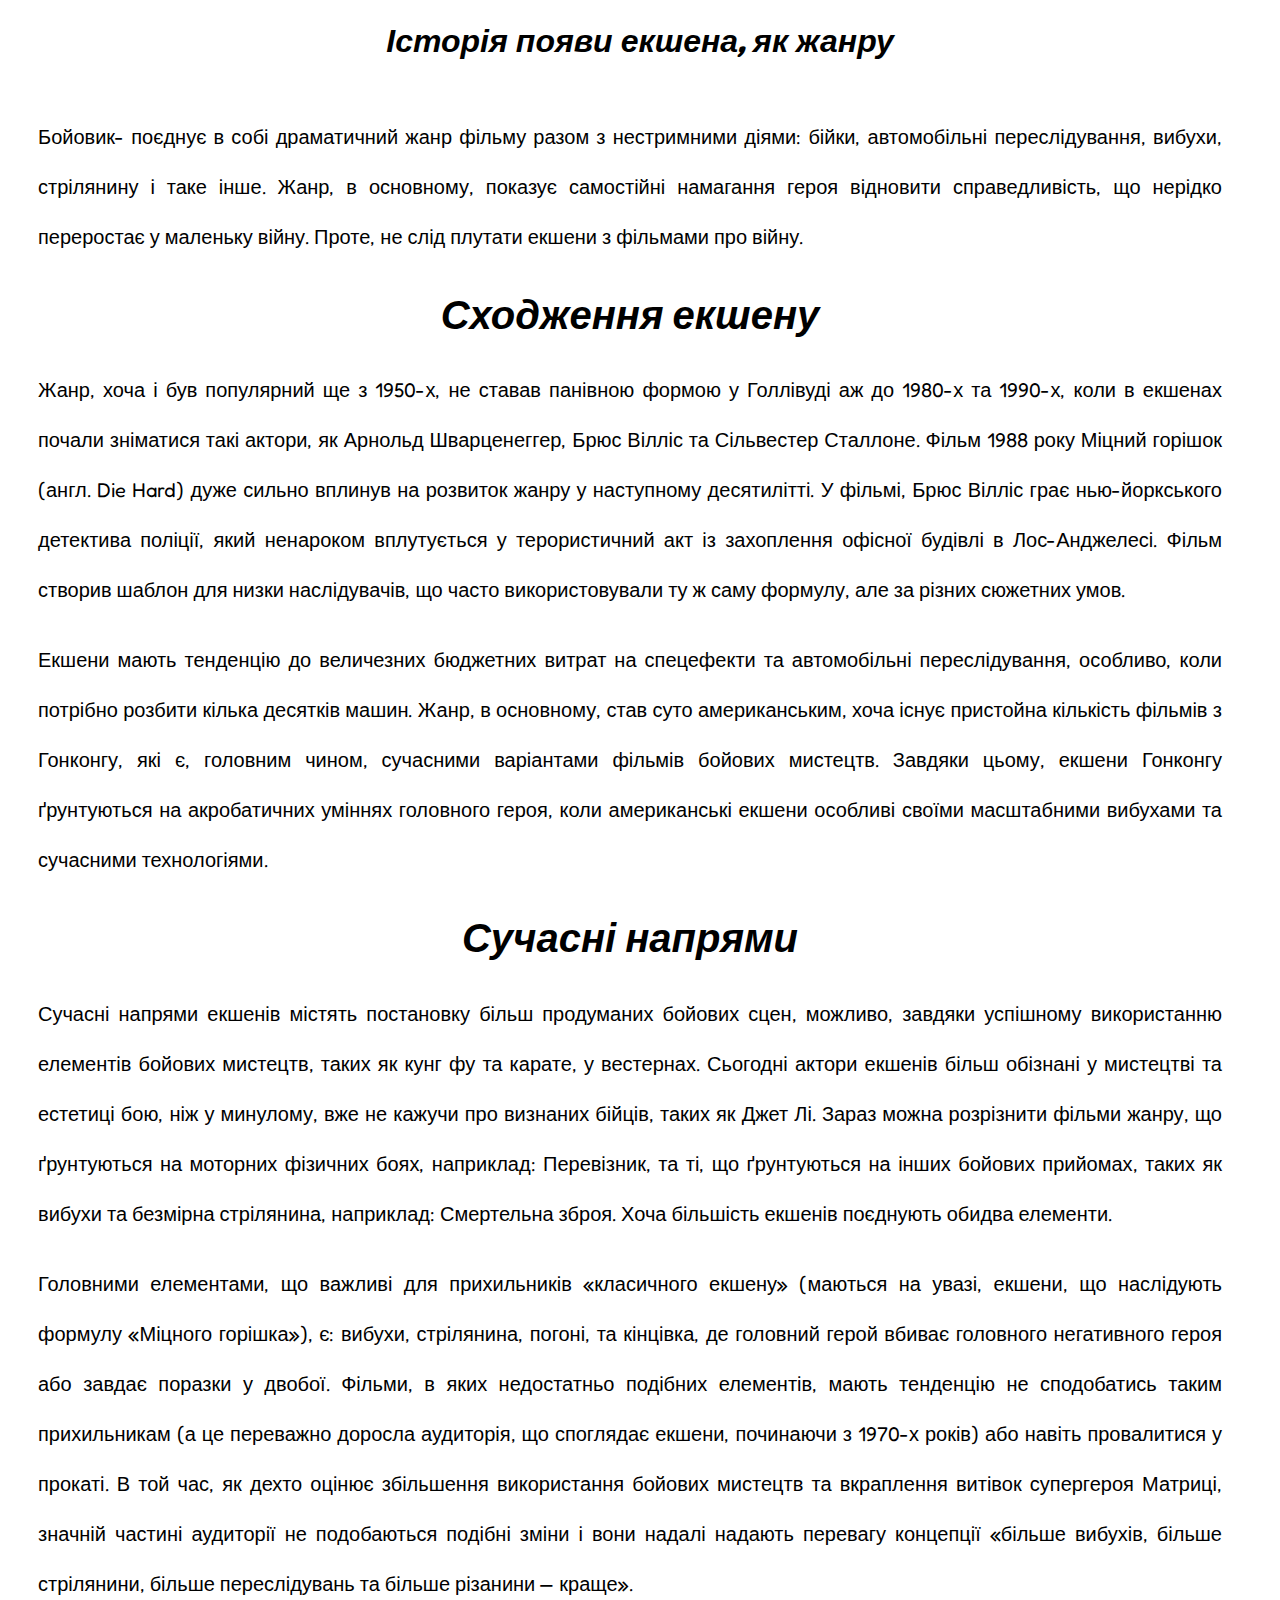
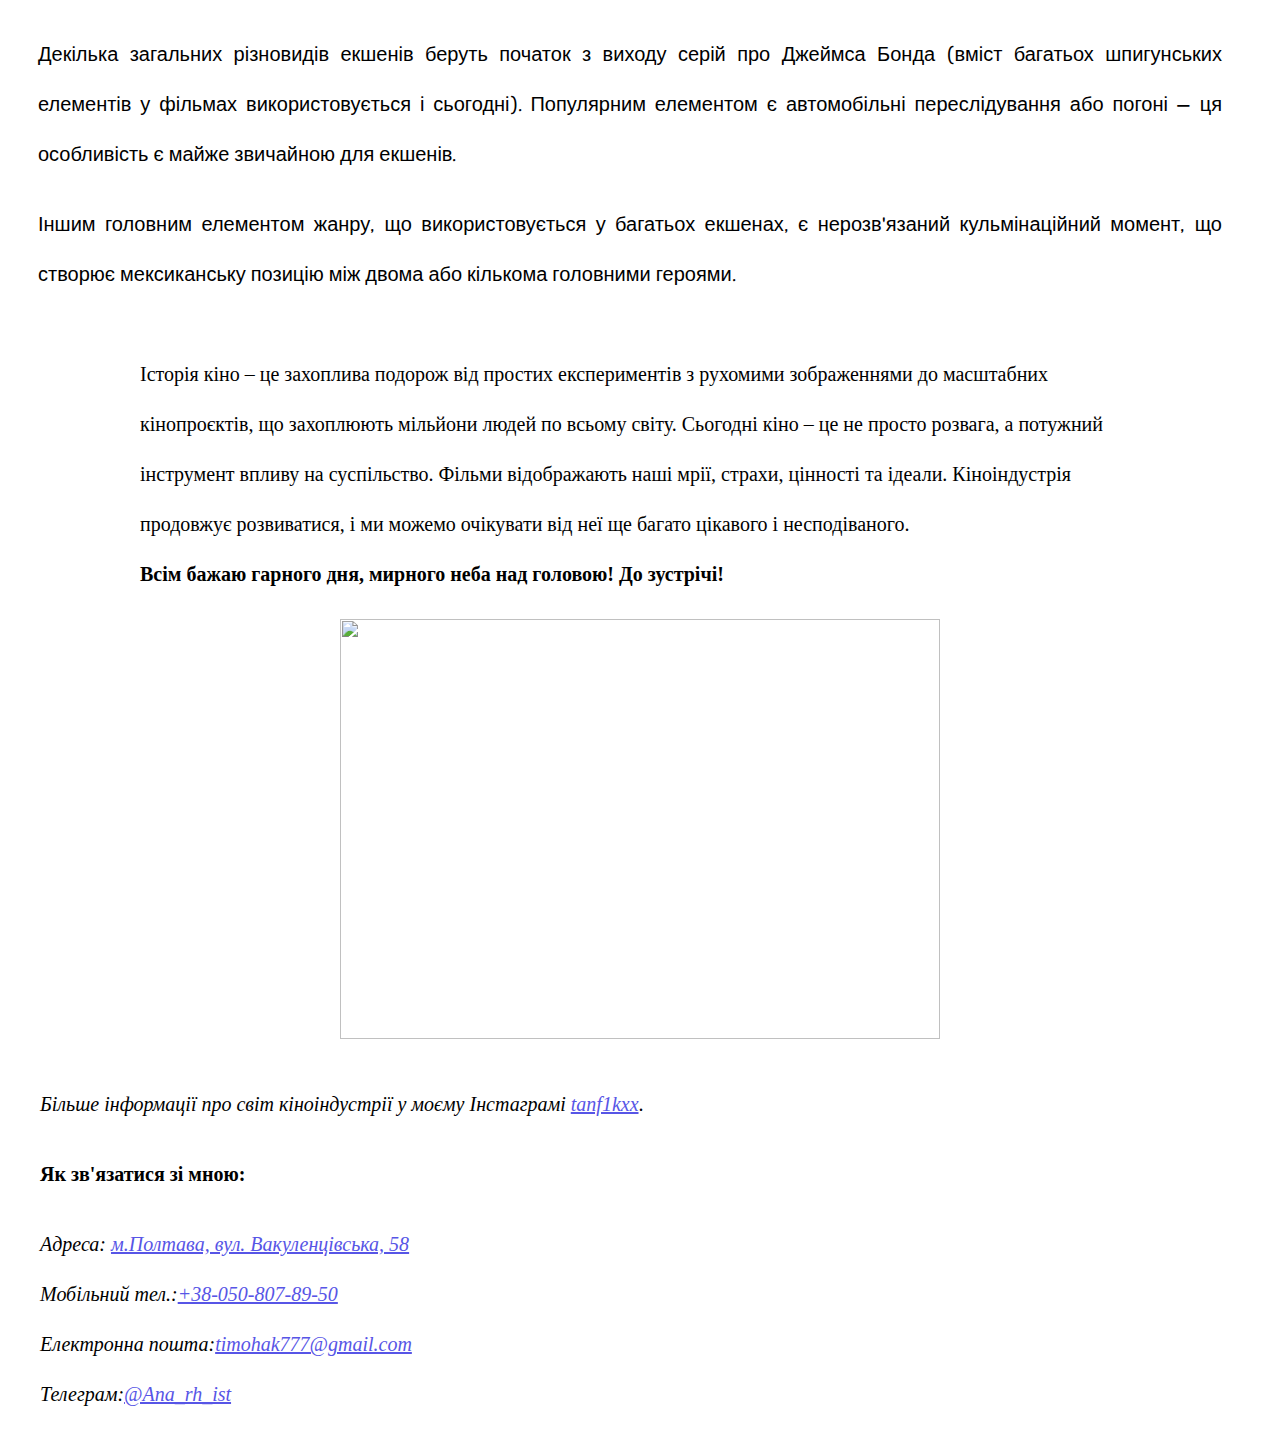
==== action.html @ 7e562b84 "finish" ====
<!DOCTYPE html>
<html lang="en">
<head>
    <meta charset="UTF-8">
    <meta name="viewport" content="width=device-width, initial-scale=1.0">
    <title>Adventures</title>
    <link rel="preconnect" href="https://fonts.googleapis.com">
    <link rel="preconnect" href="https://fonts.gstatic.com" crossorigin>
    <link href="https://fonts.googleapis.com/css2?family=Afacad+Flux:wght@100..1000&family=Fredoka:wght@300..700&display=swap" rel="stylesheet">    
    <link rel="stylesheet" href="/css/styles.css">
</head>
<body>
    <h1 class="fredoka-normal"><i>Історія появи екшена, як жанру</i></h1>
    <main>
        <p class="fredoka-normal">
             Бойовик- поєднує в собі драматичний жанр фільму разом з нестримними діями: бійки, автомобільні переслідування, вибухи, стрілянину і таке інше. Жанр, в основному, показує самостійні намагання героя відновити справедливість, що нерідко переростає у маленьку війну. Проте, не слід плутати екшени з фільмами про війну.
        </p>
        <h1 class="fredoka-normal"><i>Сходження екшену</i></h1>
        <p class="fredoka-normal">
            Жанр, хоча і був популярний ще з 1950-х, не ставав панівною формою у Голлівуді аж до 1980-х та 1990-х, коли в екшенах почали зніматися такі актори, як Арнольд Шварценеггер, Брюс Вілліс та Сільвестер Сталлоне. Фільм 1988 року Міцний горішок (англ. Die Hard) дуже сильно вплинув на розвиток жанру у наступному десятилітті. У фільмі, Брюс Вілліс грає нью-йоркського детектива поліції, який ненароком вплутується у терористичний акт із захоплення офісної будівлі в Лос-Анджелесі. Фільм створив шаблон для низки наслідувачів, що часто використовували ту ж саму формулу, але за різних сюжетних умов.
        </p>
        <p class="fredoka-normal">
            Екшени мають тенденцію до величезних бюджетних витрат на спецефекти та автомобільні переслідування, особливо, коли потрібно розбити кілька десятків машин. Жанр, в основному, став суто американським, хоча існує пристойна кількість фільмів з Гонконгу, які є, головним чином, сучасними варіантами фільмів бойових мистецтв. Завдяки цьому, екшени Гонконгу ґрунтуються на акробатичних уміннях головного героя, коли американські екшени особливі своїми масштабними вибухами та сучасними технологіями.
            
        </p>
        <h1 class="fredoka-normal"><i>Сучасні напрями</i></h1>
        <p class="fredoka-normal">
            Сучасні напрями екшенів містять постановку більш продуманих бойових сцен, можливо, завдяки успішному використанню елементів бойових мистецтв, таких як кунг фу та карате, у вестернах. Сьогодні актори екшенів більш обізнані у мистецтві та естетиці бою, ніж у минулому, вже не кажучи про визнаних бійців, таких як Джет Лі. Зараз можна розрізнити фільми жанру, що ґрунтуються на моторних фізичних боях, наприклад: Перевізник, та ті, що ґрунтуються на інших бойових прийомах, таких як вибухи та безмірна стрілянина, наприклад: Смертельна зброя. Хоча більшість екшенів поєднують обидва елементи.
        </p>
        <p class="fredoka-normal">
            Головними елементами, що важливі для прихильників «класичного екшену» (маються на увазі, екшени, що наслідують формулу «Міцного горішка»), є: вибухи, стрілянина, погоні, та кінцівка, де головний герой вбиває головного негативного героя або завдає поразки у двобої. Фільми, в яких недостатньо подібних елементів, мають тенденцію не сподобатись таким прихильникам (а це переважно доросла аудиторія, що споглядає екшени, починаючи з 1970-х років) або навіть провалитися у прокаті. В той час, як дехто оцінює збільшення використання бойових мистецтв та вкраплення витівок супергероя Матриці, значній частині аудиторії не подобаються подібні зміни і вони надалі надають перевагу концепції «більше вибухів, більше стрілянини, більше переслідувань та більше різанини — краще».
        </p>
        <p class="fredoka-normal">
            Декілька загальних різновидів екшенів беруть початок з виходу серій про Джеймса Бонда (вміст багатьох шпигунських елементів у фільмах використовується і сьогодні). Популярним елементом є автомобільні переслідування або погоні — ця особливість є майже звичайною для екшенів.
        </p>
        <p class="fredoka-normal">
            Іншим головним елементом жанру, що використовується у багатьох екшенах, є нерозв'язаний кульмінаційний момент, що створює мексиканську позицію між двома або кількома головними героями.
        </p>
    </main>
    <footer>
        <p class = "par_footer leveling">
            Історія кіно – це захоплива подорож від простих експериментів з рухомими зображеннями до масштабних кінопроєктів, що захоплюють мільйони людей по всьому світу.
            Сьогодні кіно – це не просто розвага, а потужний інструмент впливу на суспільство. Фільми відображають наші мрії, страхи, цінності та ідеали. Кіноіндустрія продовжує розвиватися, і ми можемо очікувати від неї ще багато цікавого і несподіваного. <br>
            <b>Всім бажаю гарного дня, мирного неба над головою! До зустрічі!</b>
        </p>
        <img src="https://irecommend.ru/sites/default/files/imagecache/copyright1/user-images/2460879/LbL2EOTXSt7napF013PxQ.jpg" alt="">
        <p class ="par_footer"> <i>Більше інформації про світ кіноіндустрії у моєму Інстаграмі <a  class ="ref" href="">tanf1kxx</a></i>.
        </p>
        <p class ="par_footer"><b>Як зв'язатися зі мною:</b>
            <address>
                <ul class ="par_footer">                    
                    <li>Адреса:
                        <a class = "ref" href="https://maps.app.goo.gl/Vas7X9h9BdgZG3x16" target="_blank"
                          rel="noopener noreferrer nofollow">м.Полтава, вул. Вакуленцівська, 58</a>
                      </li>
                    <li>Мобільний тел.:<a class = "ref" href="tel:+380508078950">+38-050-807-89-50</a></li>                        
                    <li>Електронна пошта:<a class = "ref" href="mailto:timohak777@gmail.com">timohak777@gmail.com</a></li>
                    <li>Телеграм:<a class = "ref" href="">@Ana_rh_ist</a></li>
                </ul>
            </address>
            
        </p>

    </footer>
    
</body>
</html>
---- css/styles.css ----
.fredoka-normal {
    font-family: "Fredoka", sans-serif;
    font-optical-sizing: auto;
    font-weight: 10px;
    font-style: normal;
    font-variation-settings:"wdth" 100;
}

h1 {
    text-align: center;
}

main {
    margin: 20px;
    margin-right: 40px;
    padding: 10px;
    font-size: 20px;
	line-height: 50px;
	text-align: justify;
	
}

body {
    background-image: url("https://prodengiblog.ru/wp-content/uploads/2016/05/6.jpg");
    background-size: cover;
    background-attachment: fixed;
    font-size: 16px;
}

footer {
    color: black;
    text-align: center;
}
  
.par_footer {
    text-align: left;
    margin-left: 2rem;
    font-size: 20px;
	line-height: 50px;
}
  
.leveling {
    width: 1000px;
    margin: 0 auto;
    font-size: 20px;
	line-height: 50px;
}
  
.ref {
    color: rgb(87, 85, 230);

}



ul {
  list-style-type: none;
  margin: 0px;
  padding-left: 0px;
}

img {
    width: 600px;
    height: 420px;
    margin: 20px auto;

}
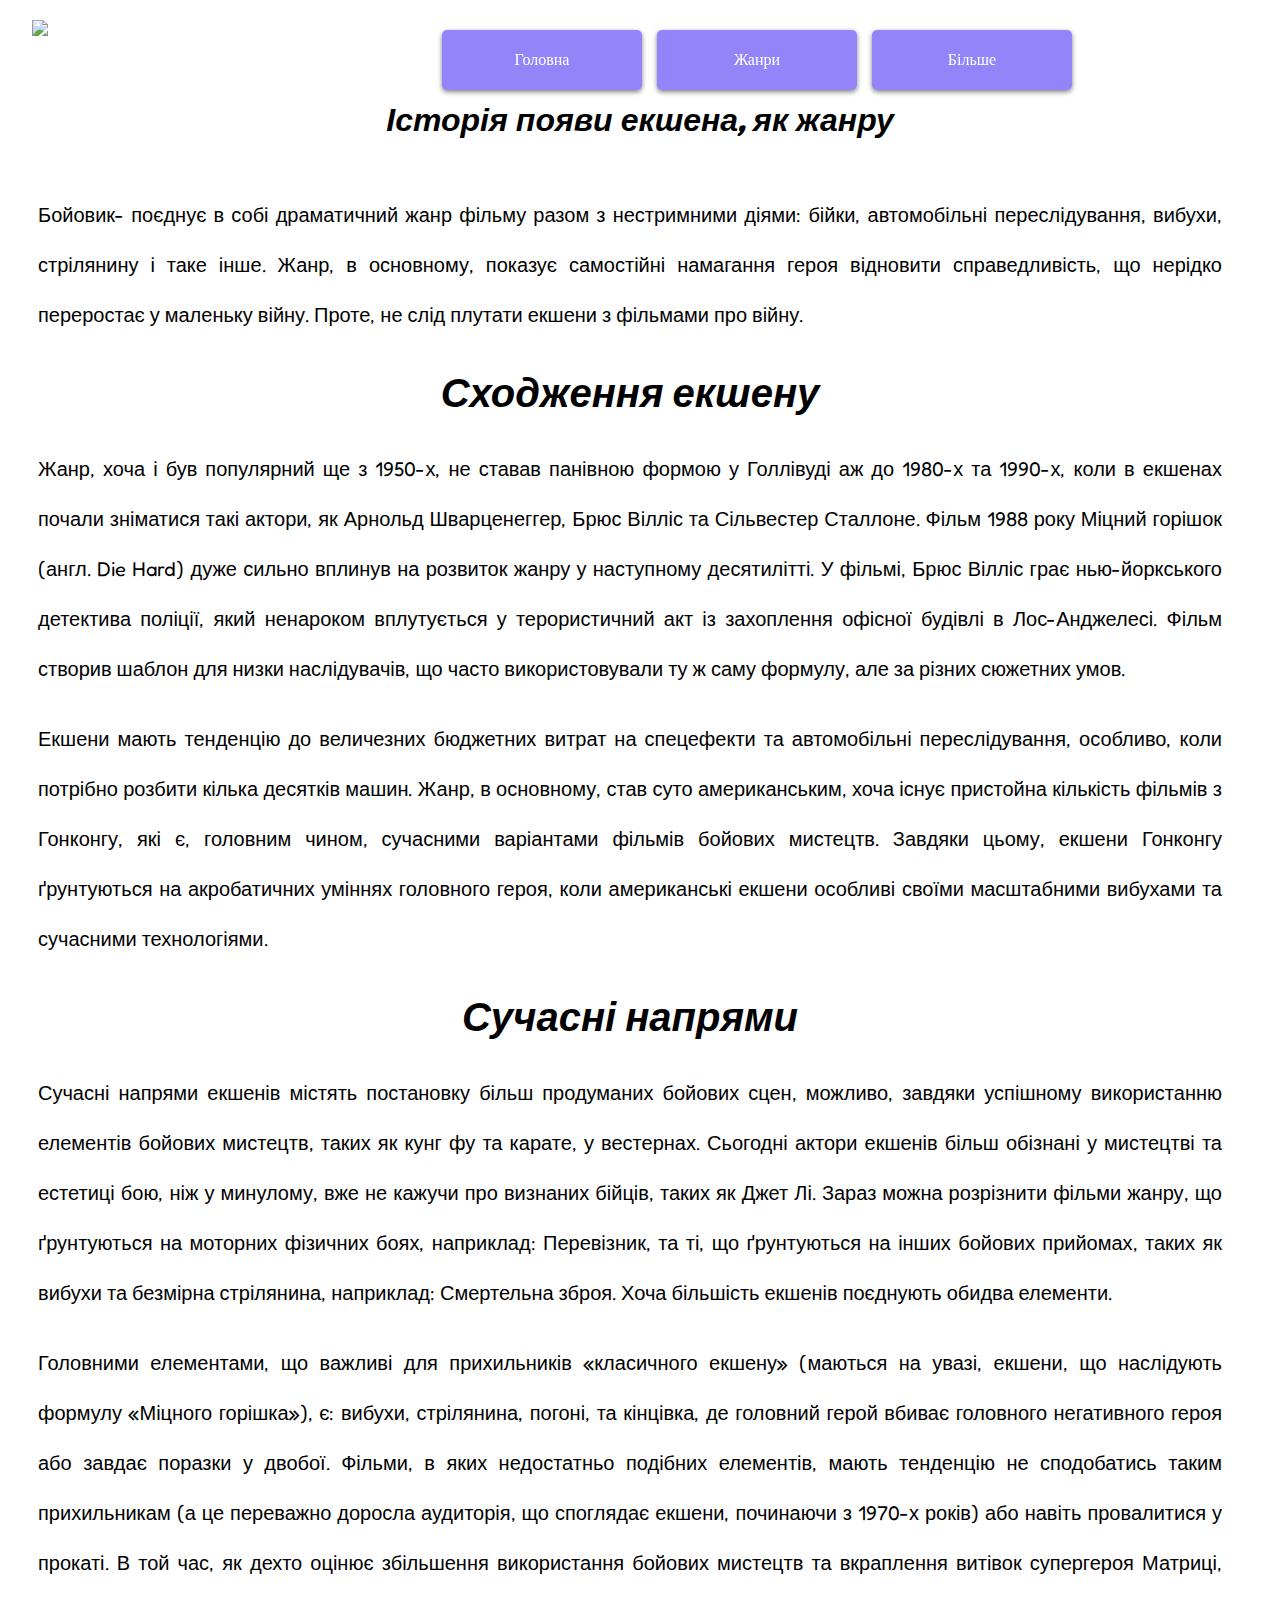
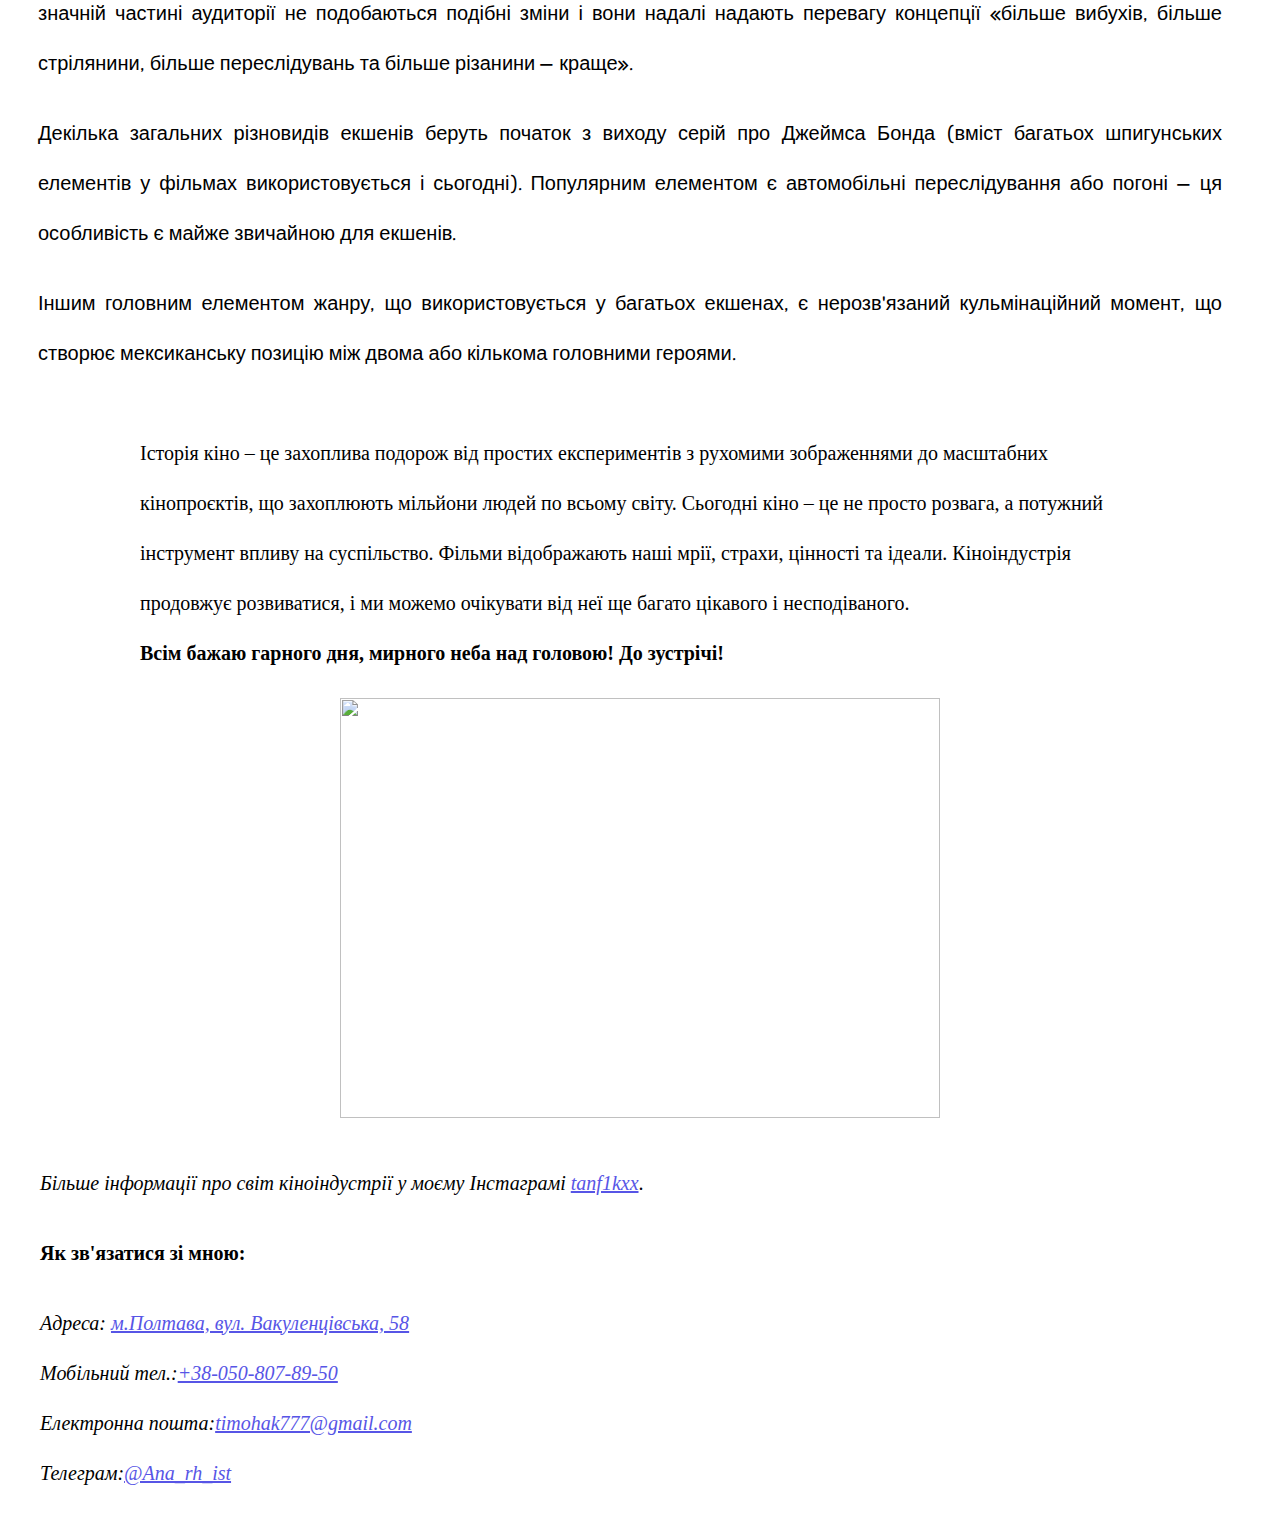
==== commit 5830f9cc: "fixed reffs" ====
--- a/action.html
+++ b/action.html
@@ -7,36 +7,66 @@
     <link rel="preconnect" href="https://fonts.googleapis.com">
     <link rel="preconnect" href="https://fonts.gstatic.com" crossorigin>
     <link href="https://fonts.googleapis.com/css2?family=Afacad+Flux:wght@100..1000&family=Fredoka:wght@300..700&display=swap" rel="stylesheet">    
-    <link rel="stylesheet" href="/css/styles.css">
+    <link rel="stylesheet" href="./css/styles.css">
 </head>
 <body>
-    <h1 class="fredoka-normal"><i>Історія появи екшена, як жанру</i></h1>
-    <main>
-        <p class="fredoka-normal">
-             Бойовик- поєднує в собі драматичний жанр фільму разом з нестримними діями: бійки, автомобільні переслідування, вибухи, стрілянину і таке інше. Жанр, в основному, показує самостійні намагання героя відновити справедливість, що нерідко переростає у маленьку війну. Проте, не слід плутати екшени з фільмами про війну.
-        </p>
-        <h1 class="fredoka-normal"><i>Сходження екшену</i></h1>
-        <p class="fredoka-normal">
-            Жанр, хоча і був популярний ще з 1950-х, не ставав панівною формою у Голлівуді аж до 1980-х та 1990-х, коли в екшенах почали зніматися такі актори, як Арнольд Шварценеггер, Брюс Вілліс та Сільвестер Сталлоне. Фільм 1988 року Міцний горішок (англ. Die Hard) дуже сильно вплинув на розвиток жанру у наступному десятилітті. У фільмі, Брюс Вілліс грає нью-йоркського детектива поліції, який ненароком вплутується у терористичний акт із захоплення офісної будівлі в Лос-Анджелесі. Фільм створив шаблон для низки наслідувачів, що часто використовували ту ж саму формулу, але за різних сюжетних умов.
-        </p>
-        <p class="fredoka-normal">
-            Екшени мають тенденцію до величезних бюджетних витрат на спецефекти та автомобільні переслідування, особливо, коли потрібно розбити кілька десятків машин. Жанр, в основному, став суто американським, хоча існує пристойна кількість фільмів з Гонконгу, які є, головним чином, сучасними варіантами фільмів бойових мистецтв. Завдяки цьому, екшени Гонконгу ґрунтуються на акробатичних уміннях головного героя, коли американські екшени особливі своїми масштабними вибухами та сучасними технологіями.
-            
-        </p>
-        <h1 class="fredoka-normal"><i>Сучасні напрями</i></h1>
-        <p class="fredoka-normal">
-            Сучасні напрями екшенів містять постановку більш продуманих бойових сцен, можливо, завдяки успішному використанню елементів бойових мистецтв, таких як кунг фу та карате, у вестернах. Сьогодні актори екшенів більш обізнані у мистецтві та естетиці бою, ніж у минулому, вже не кажучи про визнаних бійців, таких як Джет Лі. Зараз можна розрізнити фільми жанру, що ґрунтуються на моторних фізичних боях, наприклад: Перевізник, та ті, що ґрунтуються на інших бойових прийомах, таких як вибухи та безмірна стрілянина, наприклад: Смертельна зброя. Хоча більшість екшенів поєднують обидва елементи.
-        </p>
-        <p class="fredoka-normal">
-            Головними елементами, що важливі для прихильників «класичного екшену» (маються на увазі, екшени, що наслідують формулу «Міцного горішка»), є: вибухи, стрілянина, погоні, та кінцівка, де головний герой вбиває головного негативного героя або завдає поразки у двобої. Фільми, в яких недостатньо подібних елементів, мають тенденцію не сподобатись таким прихильникам (а це переважно доросла аудиторія, що споглядає екшени, починаючи з 1970-х років) або навіть провалитися у прокаті. В той час, як дехто оцінює збільшення використання бойових мистецтв та вкраплення витівок супергероя Матриці, значній частині аудиторії не подобаються подібні зміни і вони надалі надають перевагу концепції «більше вибухів, більше стрілянини, більше переслідувань та більше різанини — краще».
-        </p>
-        <p class="fredoka-normal">
-            Декілька загальних різновидів екшенів беруть початок з виходу серій про Джеймса Бонда (вміст багатьох шпигунських елементів у фільмах використовується і сьогодні). Популярним елементом є автомобільні переслідування або погоні — ця особливість є майже звичайною для екшенів.
-        </p>
-        <p class="fredoka-normal">
-            Іншим головним елементом жанру, що використовується у багатьох екшенах, є нерозв'язаний кульмінаційний момент, що створює мексиканську позицію між двома або кількома головними героями.
-        </p>
-    </main>
+
+    <div class="container-header">
+        <header>
+            <a href="">
+                <img class="wrapper-logo" src="https://timohak777.github.io/lesson_5/img/logo7.png" alt="logo"
+                    width="250" height="250">
+                <span>Furex</span>
+            </a>
+            <nav class="nav">
+                <ul>
+                    <li><a href="/">Головна</a></li>
+                    <li><a href="#">Жанри</a>
+                        <ul>
+                            <li><a href="./fentezi.html">Фентезі</a></li>
+                            <li><a href="#">Екшен</a></li>
+                            <li><a href="./detectives.html">Детективи</a></li>
+                        </ul>
+                    </li>
+
+                    <li><a href="https://ildc.org.ua/statti/syla-kinematografu-abo-chomu-sotsialne-kino-zdatne-zminyty-realnist/"
+                            target="_blank">Більше</a></li>
+
+                </ul>
+            </nav>
+
+        </header>
+    </div>
+    <div class="container">
+        <h1 class="fredoka-normal"><i>Історія появи екшена, як жанру</i></h1>
+        <main>
+            <p class="fredoka-normal">
+                 Бойовик- поєднує в собі драматичний жанр фільму разом з нестримними діями: бійки, автомобільні переслідування, вибухи, стрілянину і таке інше. Жанр, в основному, показує самостійні намагання героя відновити справедливість, що нерідко переростає у маленьку війну. Проте, не слід плутати екшени з фільмами про війну.
+            </p>
+            <h1 class="fredoka-normal"><i>Сходження екшену</i></h1>
+            <p class="fredoka-normal">
+                Жанр, хоча і був популярний ще з 1950-х, не ставав панівною формою у Голлівуді аж до 1980-х та 1990-х, коли в екшенах почали зніматися такі актори, як Арнольд Шварценеггер, Брюс Вілліс та Сільвестер Сталлоне. Фільм 1988 року Міцний горішок (англ. Die Hard) дуже сильно вплинув на розвиток жанру у наступному десятилітті. У фільмі, Брюс Вілліс грає нью-йоркського детектива поліції, який ненароком вплутується у терористичний акт із захоплення офісної будівлі в Лос-Анджелесі. Фільм створив шаблон для низки наслідувачів, що часто використовували ту ж саму формулу, але за різних сюжетних умов.
+            </p>
+            <p class="fredoka-normal">
+                Екшени мають тенденцію до величезних бюджетних витрат на спецефекти та автомобільні переслідування, особливо, коли потрібно розбити кілька десятків машин. Жанр, в основному, став суто американським, хоча існує пристойна кількість фільмів з Гонконгу, які є, головним чином, сучасними варіантами фільмів бойових мистецтв. Завдяки цьому, екшени Гонконгу ґрунтуються на акробатичних уміннях головного героя, коли американські екшени особливі своїми масштабними вибухами та сучасними технологіями.
+                
+            </p>
+            <h1 class="fredoka-normal"><i>Сучасні напрями</i></h1>
+            <p class="fredoka-normal">
+                Сучасні напрями екшенів містять постановку більш продуманих бойових сцен, можливо, завдяки успішному використанню елементів бойових мистецтв, таких як кунг фу та карате, у вестернах. Сьогодні актори екшенів більш обізнані у мистецтві та естетиці бою, ніж у минулому, вже не кажучи про визнаних бійців, таких як Джет Лі. Зараз можна розрізнити фільми жанру, що ґрунтуються на моторних фізичних боях, наприклад: Перевізник, та ті, що ґрунтуються на інших бойових прийомах, таких як вибухи та безмірна стрілянина, наприклад: Смертельна зброя. Хоча більшість екшенів поєднують обидва елементи.
+            </p>
+            <p class="fredoka-normal">
+                Головними елементами, що важливі для прихильників «класичного екшену» (маються на увазі, екшени, що наслідують формулу «Міцного горішка»), є: вибухи, стрілянина, погоні, та кінцівка, де головний герой вбиває головного негативного героя або завдає поразки у двобої. Фільми, в яких недостатньо подібних елементів, мають тенденцію не сподобатись таким прихильникам (а це переважно доросла аудиторія, що споглядає екшени, починаючи з 1970-х років) або навіть провалитися у прокаті. В той час, як дехто оцінює збільшення використання бойових мистецтв та вкраплення витівок супергероя Матриці, значній частині аудиторії не подобаються подібні зміни і вони надалі надають перевагу концепції «більше вибухів, більше стрілянини, більше переслідувань та більше різанини — краще».
+            </p>
+            <p class="fredoka-normal">
+                Декілька загальних різновидів екшенів беруть початок з виходу серій про Джеймса Бонда (вміст багатьох шпигунських елементів у фільмах використовується і сьогодні). Популярним елементом є автомобільні переслідування або погоні — ця особливість є майже звичайною для екшенів.
+            </p>
+            <p class="fredoka-normal">
+                Іншим головним елементом жанру, що використовується у багатьох екшенах, є нерозв'язаний кульмінаційний момент, що створює мексиканську позицію між двома або кількома головними героями.
+            </p>
+        </main>
+    </div>
+  
     <footer>
         <p class = "par_footer leveling">
             Історія кіно – це захоплива подорож від простих експериментів з рухомими зображеннями до масштабних кінопроєктів, що захоплюють мільйони людей по всьому світу.
--- a/css/styles.css
+++ b/css/styles.css
@@ -1,3 +1,100 @@
+ul {
+    list-style: none;
+  }
+
+/* wrapper */
+.container-header {
+    width: 95%;
+    max-width: 1440px;
+    margin: 0px auto;
+    position: fixed;
+    top: 0;
+    left: 0;
+    right: 0;
+    z-index: 1000;
+}
+  
+  .container-header header {
+    display: flex;
+    align-items: center;
+  }
+  
+  .container-header header > a {
+    text-decoration: none;
+    color: white;
+    font-size: 36px;
+    align-items: center;
+    display: flex;
+  }
+  
+  .wrapper-logo {
+    width: 80px;
+    height: 80px;
+    margin-right: 70px;
+  }
+
+  
+/* end wrapper */
+ 
+.nav{
+	max-width: 1100px;
+	height: 60px;
+	margin: 0 auto;
+	
+}
+
+.nav ul li{
+	width: 200px;
+	line-height: 60px;
+	position: relative;
+	box-shadow: 0px 2px 5px 0px grey;
+	text-align: center;
+	float: left;
+	background-color: #270cf380;
+    border-radius: 5px;
+    
+}
+
+.nav ul li:hover{
+    background-color: aqua;
+}
+
+.nav ul li:not(:last-child) {
+    margin-right: 15px;
+}
+
+
+.nav ul li ul{
+	position: absolute;
+}
+
+.nav ul li ul > li {
+    margin-top: 15px;
+}
+
+.nav ul li a{
+	color: #fff;
+	width: 200px;
+	height: 58px;
+	display: inline-block;
+	text-decoration: none;
+}
+
+.nav ul li a:hover{
+	font-weight: bold;
+	border: 2px solid #fff;
+    color: #000;
+   
+}
+
+.nav ul li ul{
+	display: none;
+}
+
+.nav ul li:hover ul{
+	display: block;
+}
+
 .fredoka-normal {
     font-family: "Fredoka", sans-serif;
     font-optical-sizing: auto;
@@ -10,14 +107,19 @@
     text-align: center;
 }
 
+
 main {
-    margin: 20px;
+    margin: 20px;    
     margin-right: 40px;
     padding: 10px;
     font-size: 20px;
 	line-height: 50px;
 	text-align: justify;
 	
+}
+
+.container {
+    margin-top: 100px;
 }
 
 body {
